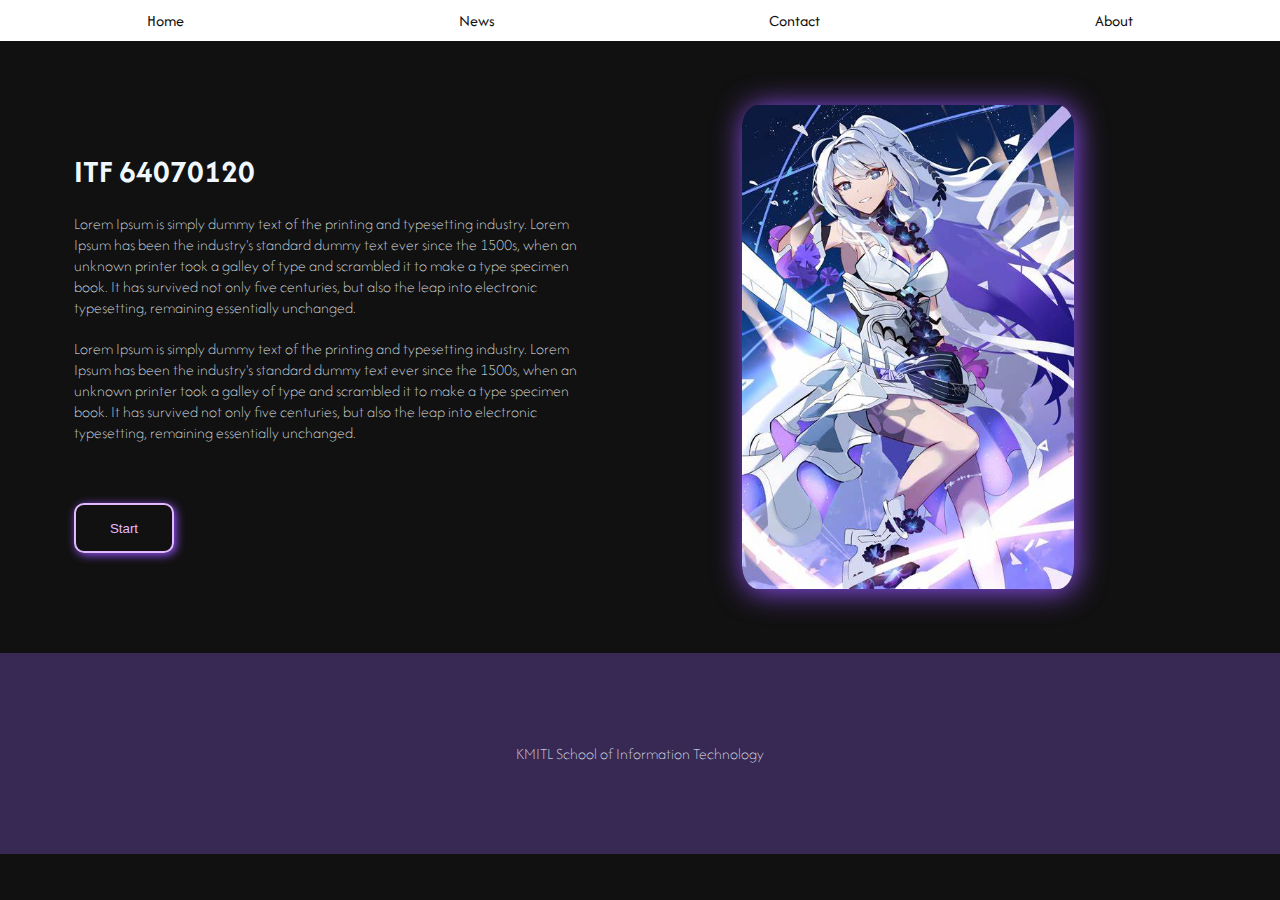
==== index.html @ d21815de "64070120" ====
<html lang="en">

<head>
    <meta charset="UTF-8">
    <meta name="viewport" content="width=device-width, initial-scale=1.0">
    <link rel="preconnect" href="https://fonts.googleapis.com">
    <link rel="preconnect" href="https://fonts.gstatic.com" crossorigin>
    <link href="https://fonts.googleapis.com/css2?family=Afacad+Flux:wght@100..1000&display=swap" rel="stylesheet">
    <link rel="stylesheet" href="style.css">
    <title>Document</title>
</head>

<body>
    <nav>
        <a href="default.asp">Home</a>
        <a href="news.asp">News</a>
        <a href="contact.asp">Contact</a>
        <a href="about.asp">About</a>
    </nav>
    <div class="card">
        <div class="content">
            <div class="content-text">
                <h1>ITF 64070120</h1>
                <p>Lorem Ipsum is simply dummy text of the printing and typesetting industry. Lorem Ipsum has been the
                    industry's standard dummy text ever since the 1500s, when an unknown printer took a galley of type
                    and scrambled it to make a type specimen book. It has survived not only five centuries, but also the
                    leap into electronic typesetting, remaining essentially unchanged.</p>
                <p>Lorem Ipsum is simply dummy text of the printing and typesetting industry. Lorem Ipsum has been the
                    industry's standard dummy text ever since the 1500s, when an unknown printer took a galley of type
                    and scrambled it to make a type specimen book. It has survived not only five centuries, but also the
                    leap into electronic typesetting, remaining essentially unchanged. </p>
                <div class="content-button">
                    <button>Start</button>
                </div>
            </div>
        </div>
        <img src="kiana.jpg" alt="" width="70%">
    </div>
    <footer>
        <p>KMITL School of Information Technology</p>
    </footer>
</body>

</html>
---- style.css ----
body {
    display: flex;
    flex-direction: column;
    margin: 0px;
    font-family: "Afacad Flux", sans-serif;
    background-color: rgb(17, 17, 17);
}

nav {
    display: flex;
    padding: 10px;
    justify-content: space-around;
    background-color: rgb(255, 255, 255);
}

a {
    color: rgb(17, 17, 17);
    text-decoration-line: none;
}

.card {
    display: grid;
    grid-template-columns: auto auto;
    justify-content: space-evenly;
    margin: 5%;
    background-color: rgb(17, 17, 17);
    color: aliceblue
}

.content {
    display: flex;
    align-items: center;
}

.content-text {
    width: 80%;
}

.content-button{
    padding: 50px 0px 0px 10px;
}

button{
    background: none;
    border: solid 2px;
    width: 100px;
    height: 50px;
    color: rgb(227, 186, 255);
    border-radius: 10px;
    box-shadow: 2px 2px 10px 0px rgb(149, 83, 255);
    cursor: pointer;
}

h1,
p {
    padding: 10px;
    margin: 0px;
}

p {
    font-weight: lighter;
}

img {
    border-radius: 5%;
    box-shadow: 2px 2px 30px 0px rgb(149, 83, 255);
}

footer {
    display: flex;
    justify-content: center;
    background-color: rgb(148, 97, 241, 30%);
    padding: 80px;
}
footer p{
    color: aliceblue;
}
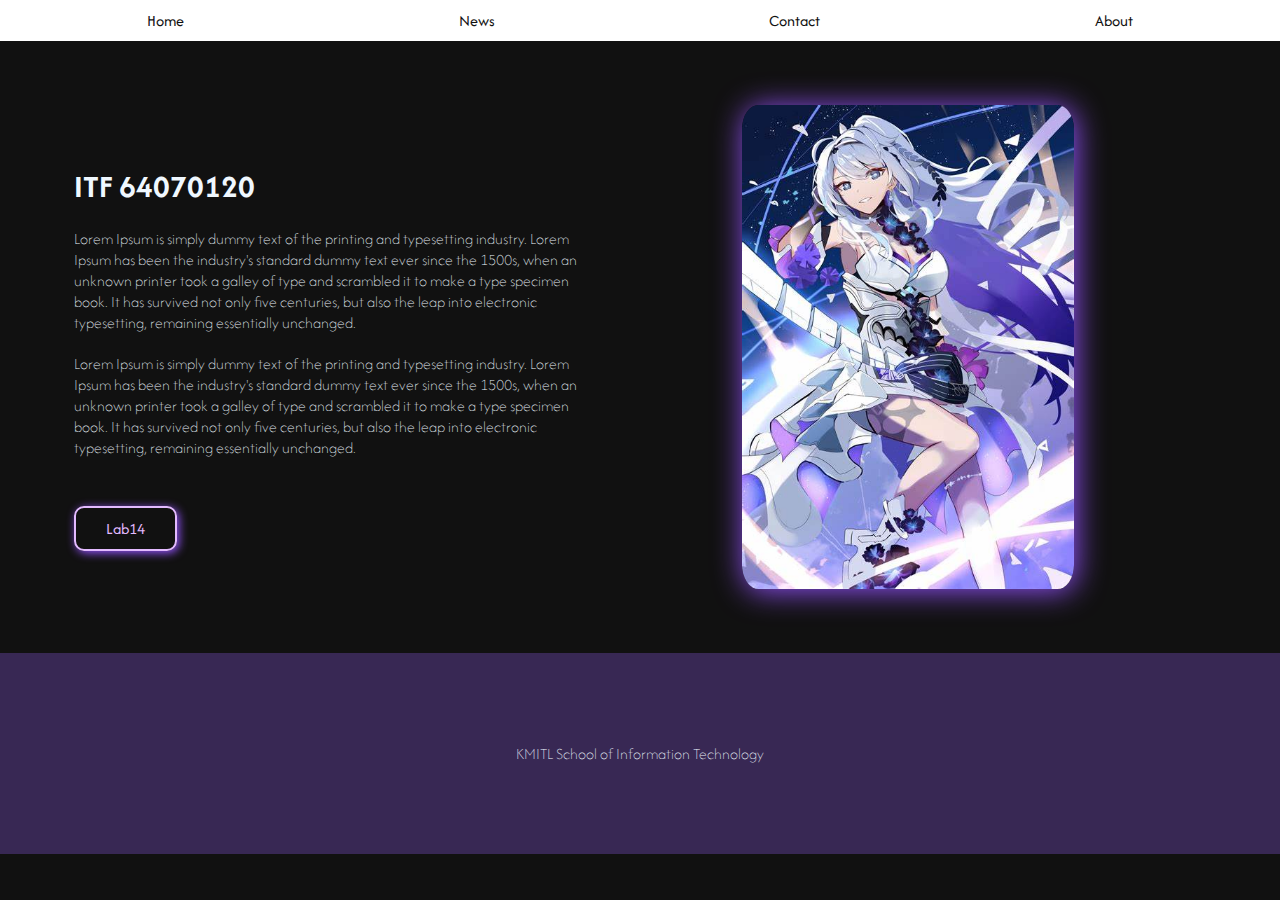
==== commit c993052f: "1" ====
--- a/index.html
+++ b/index.html
@@ -30,7 +30,7 @@
                     and scrambled it to make a type specimen book. It has survived not only five centuries, but also the
                     leap into electronic typesetting, remaining essentially unchanged. </p>
                 <div class="content-button">
-                    <button>Start</button>
+                    <a class="button" href="lab14.html">Lab14</a>
                 </div>
             </div>
         </div>
--- a/style.css
+++ b/style.css
@@ -40,9 +40,10 @@
     padding: 50px 0px 0px 10px;
 }
 
-button{
+.button{
     background: none;
     border: solid 2px;
+    padding: 10px 30px;
     width: 100px;
     height: 50px;
     color: rgb(227, 186, 255);
